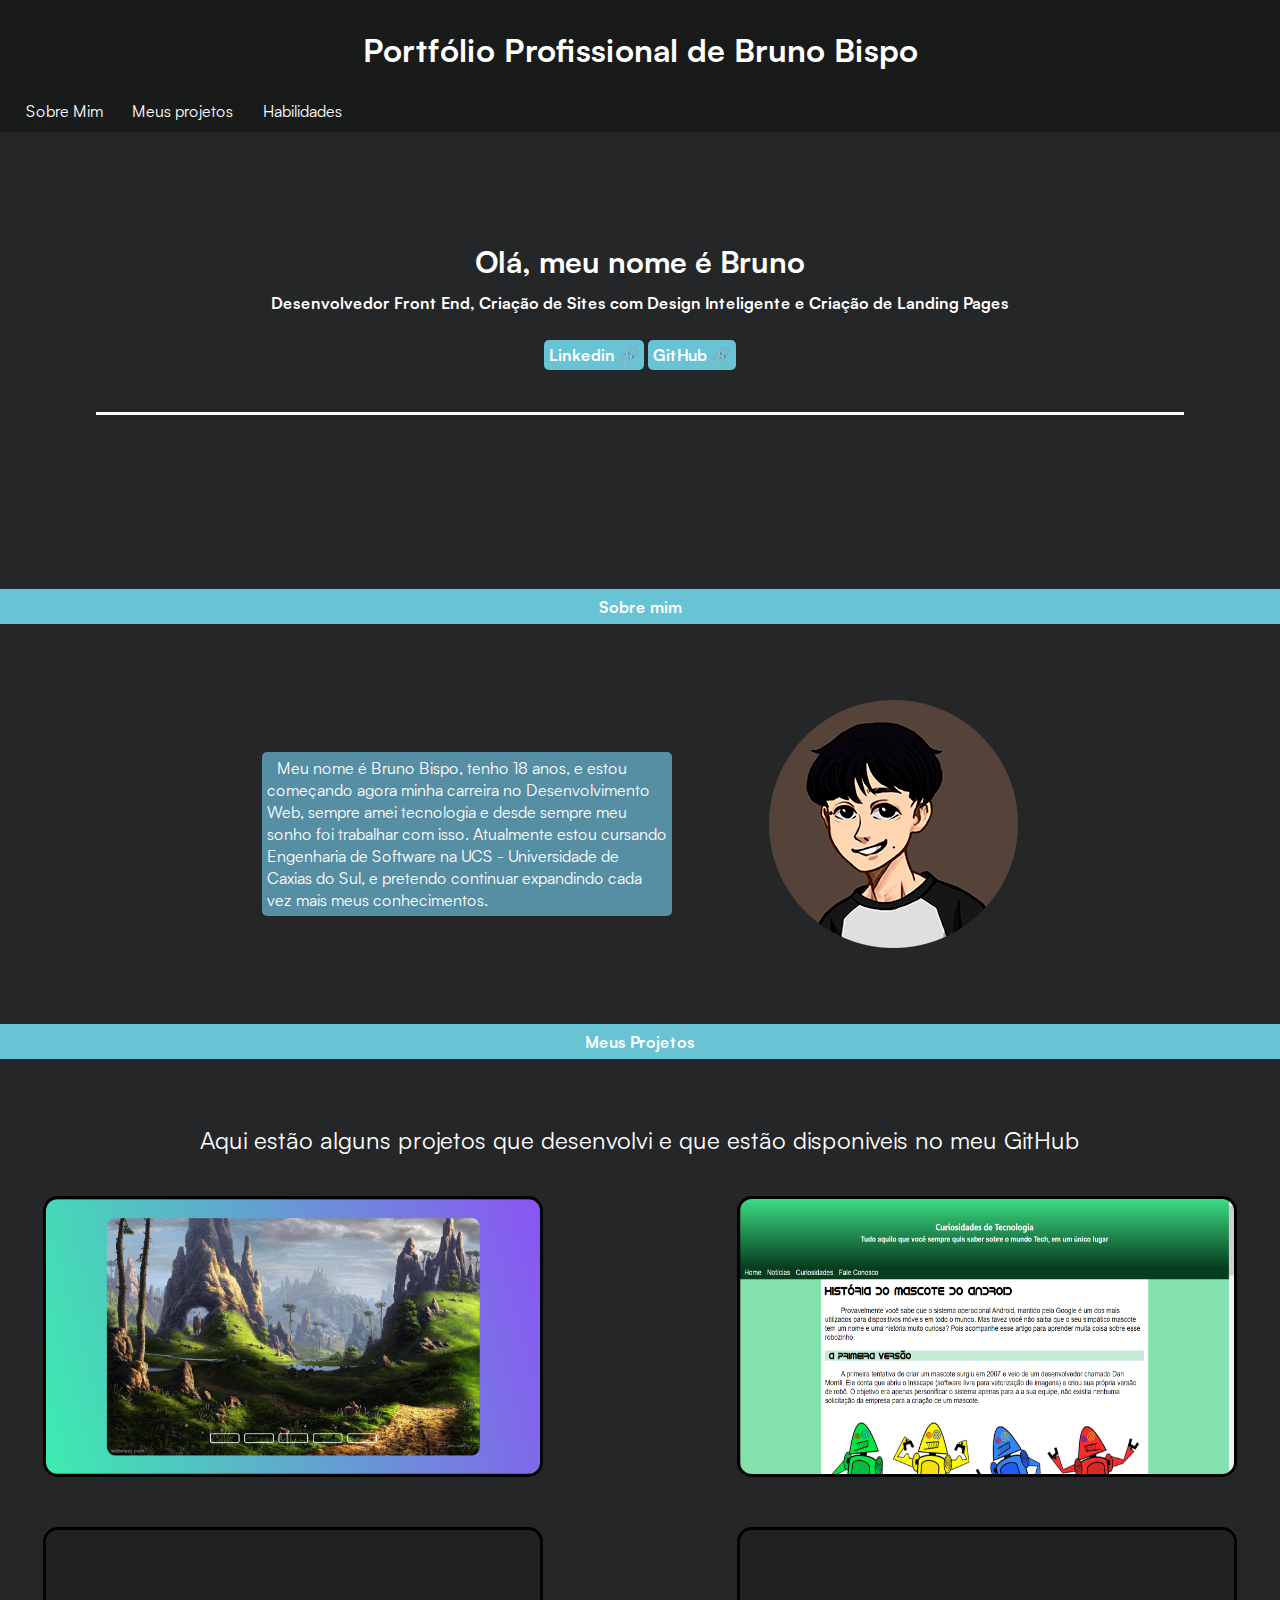
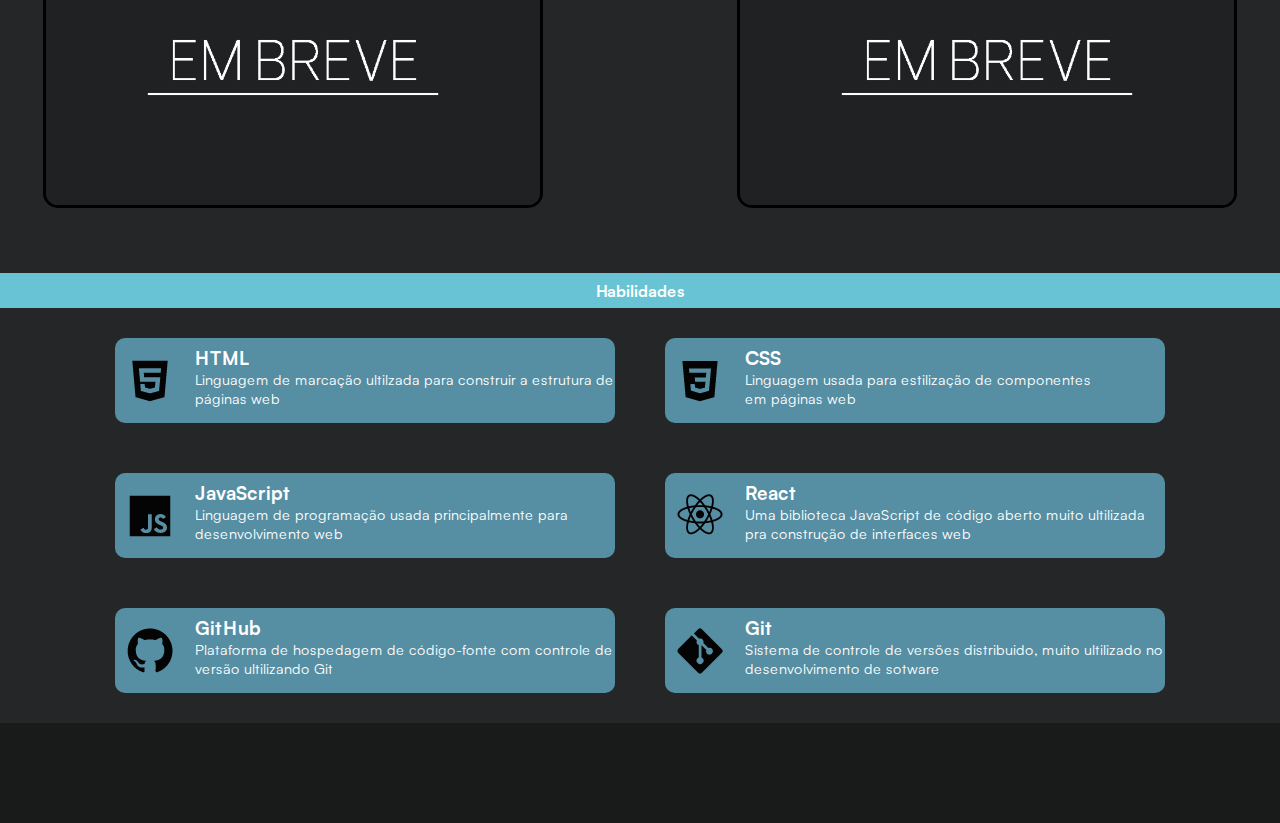
==== index.html @ e82d6dcb "criação section habilidades e footer" ====
<!DOCTYPE html>
<html lang="pt">
<head>
    <meta charset="UTF-8">
    <meta http-equiv="X-UA-Compatible" content="IE=edge">
    <meta name="viewport" content="width=device-width, initial-scale=1.0">
    <title>Portfólio Bruno Bispo</title>
    <link rel="stylesheet" href="style.css">
</head>
<body class="fadeIn">
    <header>
        <h1>Portfólio Profissional de Bruno Bispo</h1>
    </header>
    <nav>
        <a href="#">Sobre Mim</a>
        <a href="#">Meus projetos</a>
        <a href="#">Habilidades</a>
    </nav>
    <main>
        <section id="introduction">
            <div>
                <h2>Olá, meu nome é Bruno</h2>
                <p>Desenvolvedor Front End, Criação de Sites com Design Inteligente e Criação de Landing Pages</p>
                <span><a href="https://br.linkedin.com" target="_blank">Linkedin &#x1F517</a></span>
                <span><a href="https://github.com/brunobispo12" target="_blank">GitHub &#x1F517</a></span>
                <br/>
                <div class="barra">⠀⠀⠀⠀⠀⠀⠀⠀⠀</div>
            </div>
        </section>
        <div class="space"> <p>Sobre mim</p> </div>
        <section id="sobre-mim">
            <div id="content-text">
                <p>Meu nome é Bruno Bispo, tenho 18 anos, e estou começando agora minha carreira no Desenvolvimento Web, sempre amei tecnologia e desde sempre meu sonho foi trabalhar com isso. Atualmente estou cursando Engenharia de Software na UCS - Universidade de Caxias do Sul, e pretendo continuar expandindo cada vez mais meus conhecimentos.</p>
            </div>
            <div id="content-image"><img src="./images/icon picrew-250.png" alt="Meu icon feito no Picrew"></div>
        </section>
        <div class="space"><p>Meus Projetos</p></div>
        <section id="my-projects">
            <div id="text"><p>Aqui estão alguns projetos que desenvolvi e que estão disponiveis no meu GitHub</p></div>
            <div id="content-projects">
                <a href='https://github.com/brunobispo12/SlideShow' target="blank">
                    <div class="box">
                        <img src="./images/site slide.png" alt="">
                    </div>
                </a>
                <a href="https://github.com/brunobispo12/Desafio-Responsividade-Curso-em-Video" target="_blank">
                    <div class="box">
                        <img src="./images/site curso em video.png" alt="">
                    </div>
                </a>
                <div class="box">
                    <img src="./images/em-breve.jpg" alt="">
                </div>
                <div class="box">
                    <img src="./images/em-breve.jpg" alt="">
                </div>
            <div/>
        </section>
        <div class="space"><p>Habilidades</p></div>
        <section id="skills">
            <div class="box-skills">
                <div class="image">
                    <img src="./images/bxl-html5.png" alt="">
                </div>
                <div class="skills-content">
                    <h3>HTML</h3>
                    <p>Linguagem de marcação ultilzada para construir a estrutura de páginas web</p>
                </div>
            </div>
            <div class="box-skills">
                <div class="image">
                    <img src="./images/bxl-css3.png" alt="">
                </div>
                <div class="skills-content">
                    <h3>CSS</h3>
                    <p>Linguagem usada para estilização de componentes <br/>em páginas web</p>
                </div>
            </div>
            <div class="box-skills">
                <div class="image">
                    <img src="./images/bxl-javascript.png" alt="">
                </div>
                <div class="skills-content">
                    <h3>JavaScript</h3>
                    <p>Linguagem de programação usada principalmente para desenvolvimento web</p>
                </div>
            </div>
            <div class="box-skills">
                <div class="image">
                    <img src="./images/bxl-react.png" alt="">
                </div>
                <div class="skills-content">
                    <h3>React</h3>
                    <p>Uma biblioteca JavaScript de código aberto muito ultilizada pra construção de interfaces web</p>
                </div>
            </div>
            <div class="box-skills">
                <div class="image">
                    <img src="./images/bxl-github.png" alt="">
                </div>
                <div class="skills-content">
                    <h3>GitHub</h3>
                    <p>Plataforma de hospedagem de código-fonte com controle de versão ultilizando Git</p>
                </div>
            </div>
            <div class="box-skills">
                <div class="image">
                    <img src="./images/bxl-git.png" alt="">
                </div>
                <div class="skills-content">
                    <h3>Git</h3>
                    <p>Sistema de controle de versões distribuido, muito ultilizado no desenvolvimento de sotware</p>
                </div>
            </div>
        </section>
    </main>
    <footer></footer>
</body>
</html>
---- style.css ----
*{
    margin: 0;
    padding: 0;
}

@font-face {
    font-family: Satoshi;
    src: url(./fonts/Satoshi-Regular.ttf);
}

@font-face {
    font-family: Satoshi-Bold;
    src: url(./fonts/Satoshi-Bold.ttf);
}

:root{
    --cor0: #252627;
    --cor1: #E83151;
    --cor4: #D7BE82;
    --cor3: #568EA3;
    --cor2: #68C3D4;

    --fonte-padrao: Satoshi;
    --fonte-bold: Satoshi-Bold;
}

@-webkit-keyframes fadeIn {
    0% { opacity: 0; }
    100% { opacity: 1; } 
}
@-moz-keyframes fadeIn {
    0% { opacity: 0;}
    100% { opacity: 1; }
}
@-o-keyframes fadeIn {
    0% { opacity: 0; }
    100% { opacity: 1; }
}
@keyframes fadeIn {
    0% { opacity: 0; }
    100% { opacity: 1; }
}

.fadeIn {
    -webkit-animation: fadeIn 3s ease-in-out;
    -moz-animation: fadeIn 3s ease-in-out;
    -o-animation: fadeIn 3s ease-in-out;
    animation: fadeIn 3s ease-in-out;
}

header{
    color: #fff;
    background-color: rgba(0, 0, 0, 0.311);
    min-height: 100px;
    text-align: center;
    display: flex;
    align-items: center;
    justify-content: center;
    font-family: var(--fonte-padrao);
    min-width: 20%;
    max-width: 100%;
}

header > h1 {
    font-family: var(--fonte-bold);
}


body{
    background-color: var(--cor0);
}

nav{
    background-color: rgba(0, 0, 0, 0.311);
    padding-bottom: 10px;
}

nav > a {
    text-decoration: none;
    color: #fff;
    font-family: var(--fonte-padrao);
    margin-left: 2%;
    position: relative;
}

nav a::after{
    content: " ";
    width: 0%;
    height: 1px;
    background-color: #fff;
    position: absolute;
    bottom: 0;
    left: 0;
    transition: 0.5s ease-in-out;
}

nav a:hover::after{
    width: 100%;
}

section#introduction{
    margin-top: 55px;
    height: 402px;
    min-width: 50%;
    max-width: 100%;
}

section#introduction > div{
    font-family: var(--fonte-bold);
    text-align: center;
    padding-top: 55px;
    background-color: #252627;
    min-width: 85%;
    max-width: 50%;
    margin: auto;
    color: #fff;
}

.barra{
    padding-top: 1.5em;
    border-bottom: solid #fff;
}

section#introduction > div > h2 {
    font-size: 30px;
}

section#introduction > div > p {
    padding-top: 10px;
    padding-bottom: 30px;
    text-align: center;
    font-size: 1rem;
}

section#introduction > div > span > a {
    text-decoration: none;
    color: #fff;
    background-color: var(--cor2);
    border-radius: 5px;
    padding: 5px 5px 5px 5px;
    justify-content: center;
}

section#introduction > div > span > a:hover{
    background-color: #568EA3cc;
}

.space{
    background-color: var(--cor2);
    min-width: 320px;
    max-width: 100%;
    height: 35px;
    font-family: var(--fonte-bold);
    color: white;
    display: flex;
    justify-content: center;
    align-items: center;
}

section#sobre-mim{
    margin: 15px;
    display: flex;
    justify-content: center;
    align-items: center;
    gap: 6rem;
    flex-wrap: wrap;
    padding-top: 20px;
    min-width: 320px;
    max-width: 100%;
    min-height: 350px;
    font-family: var(--fonte-padrao);
    color: #fff;
}

div#content-text{
    background-color: var(--cor3);
    width: 400px;
    border-radius: 5px;
    padding: 5px;
    text-indent: 10px;
}

div#content-image{
    padding-top: -20px;
    padding-bottom: 20px;
}

div#content-image > img{
    display: block;
    margin: auto;
}

section#my-projects{
    font-family: var(--fonte-padrao);
    color: #fff;
    padding-top: 50px;
    min-width: 320px;
    max-width: 100%;
    margin: 15px;
}

div#text > p{
    text-align: center;
    font-size: 1.5rem;
    padding-bottom: 40px;
}

div#content-projects{
    display: grid;
    justify-content: center;  
    grid-template-columns: repeat(auto-fit, minmax(320px, 500px));
    gap: 50px 194px;
    height: auto;
}

.box{
    min-width: 320px;
    max-width: 500px;
    height: 275px;
    overflow: hidden;
    border: solid 3px black;
    border-radius: 15px;
}

.box > img {
    width: 100%;
    height: 100%;
}

section#skills{
    display: grid;
    justify-content: center;  
    grid-template-columns: repeat(auto-fit, minmax(320px, 500px));
    gap: 50px 50px;
    min-width: 320px;
    max-width: 100%;
    height: fit-content;
    margin: 15px;
    padding-top: 15px;
    padding-bottom: 15px;
    color: #fff;
}

.box-skills{
    min-width: 320px;
    max-width: 550px;
    height: 85px;
    background-color: var(--cor3);
    position: relative;
    border-radius: 10px;
}

.image{
    position: absolute;
    top: 18.5%;
    left: 1.5%;
}

.skills-content{
    width: fit-content;
    position: absolute;
    left: 16%;
    top: 8%;
}

.skills-content > h3{
    font-family: var(--fonte-bold);
}

.skills-content > p{
    font-size: 0.9rem;
    font-family: var(--fonte-padrao);
}

footer{
    height: 100px;
    background-color: rgba(0, 0, 0, 0.311);
}
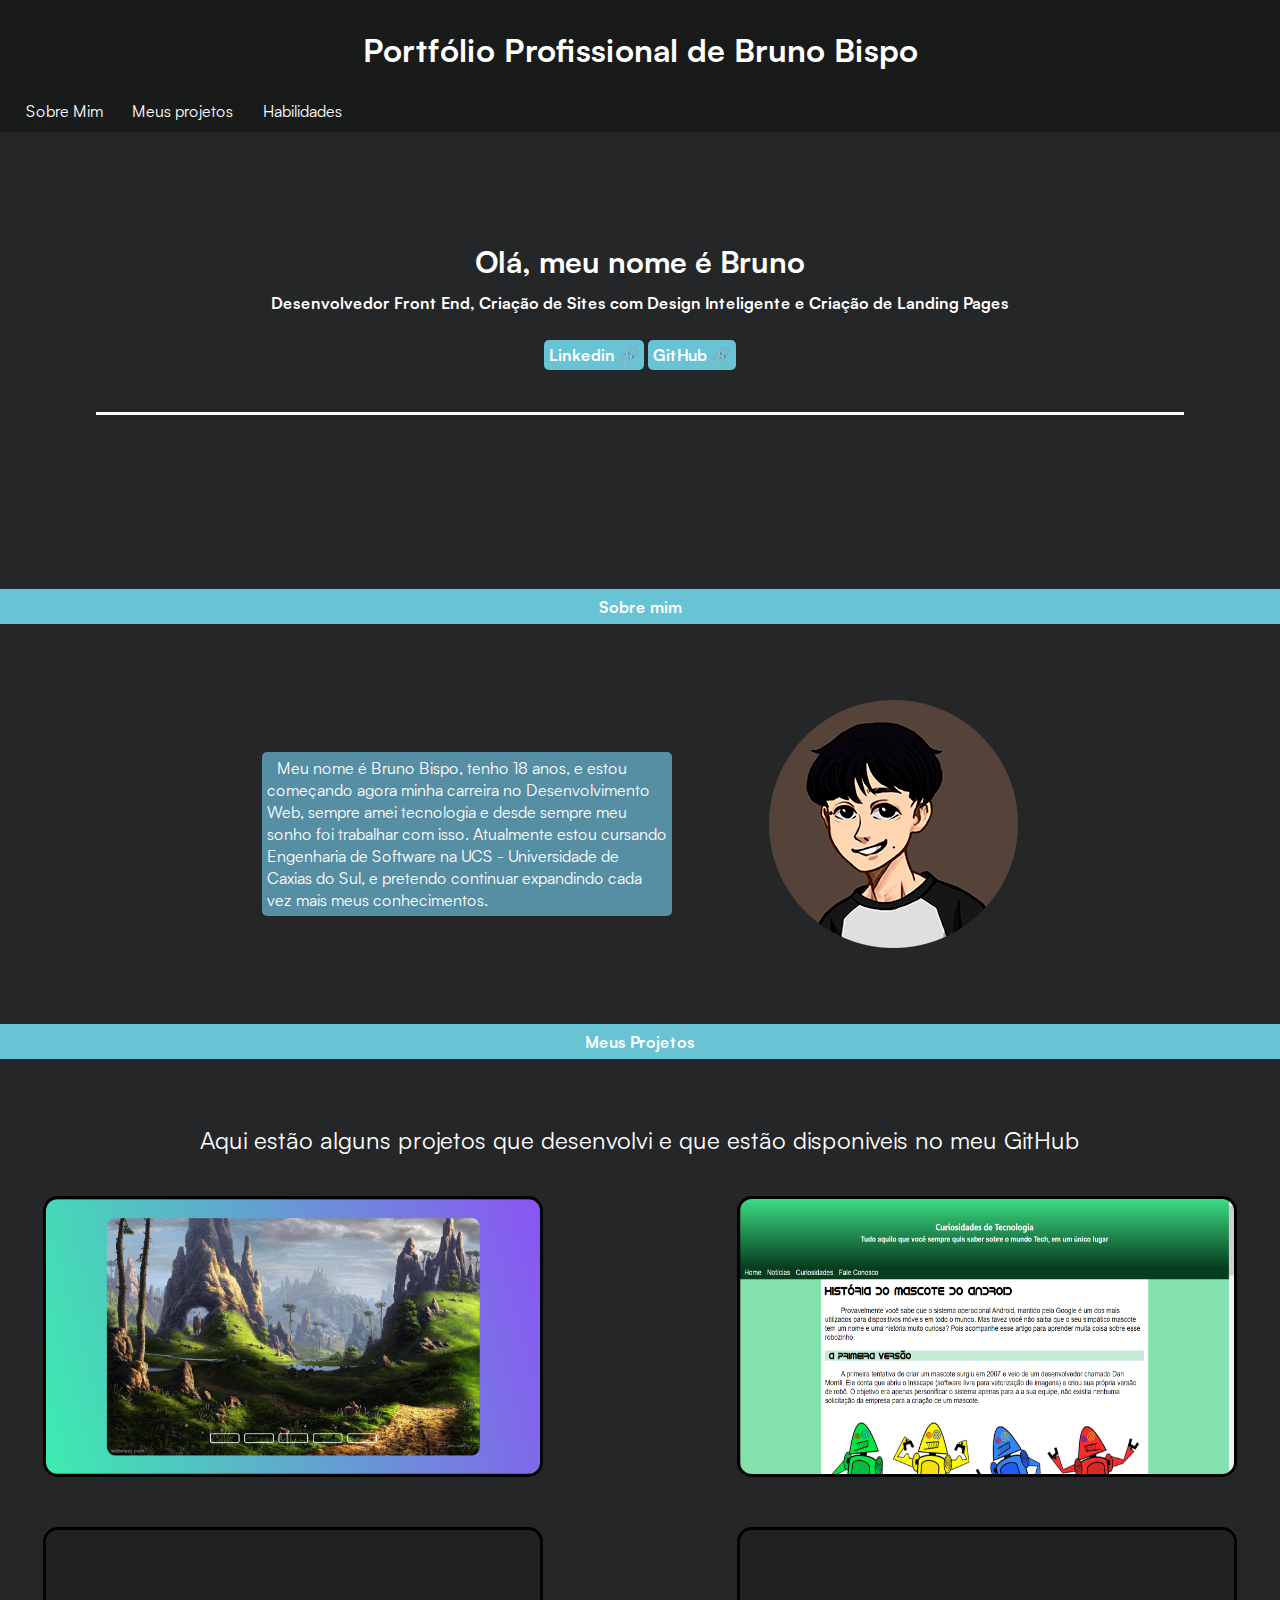
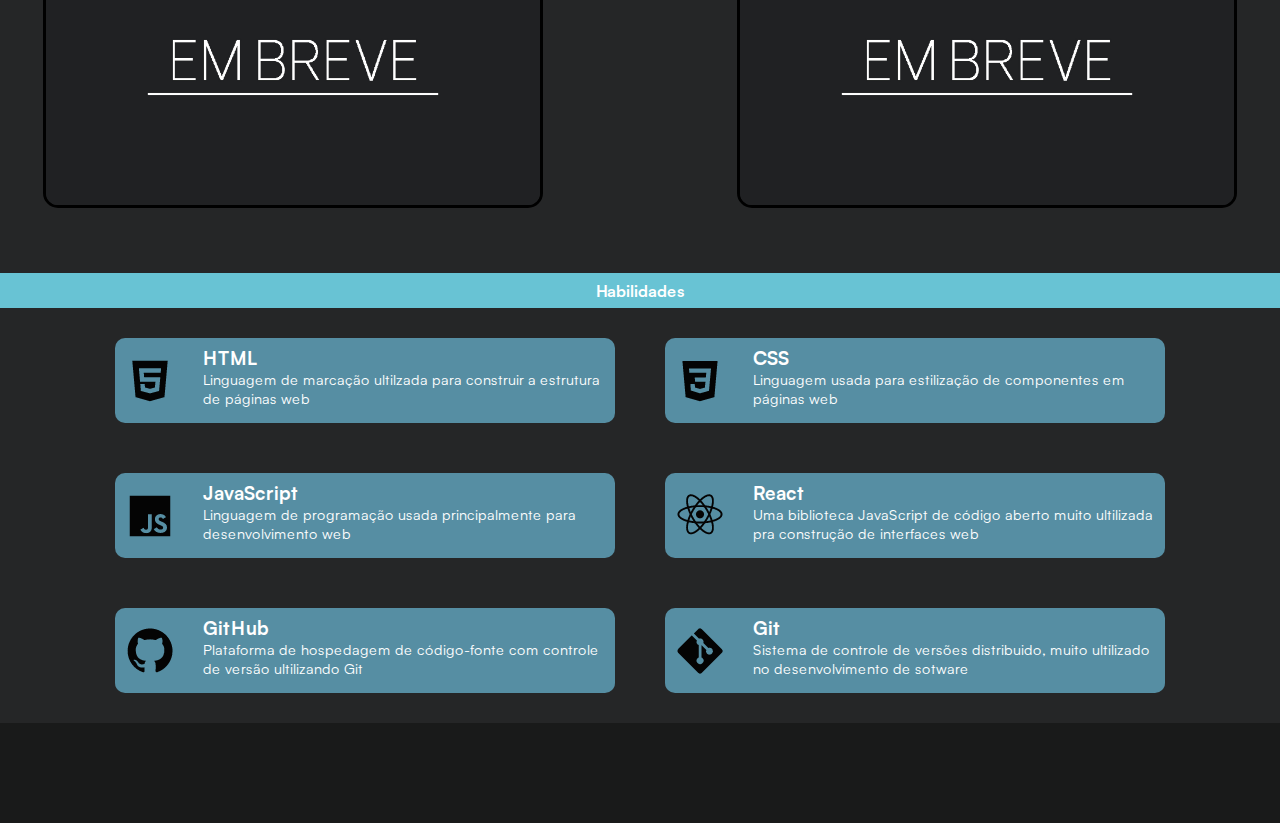
==== commit 9176e0b7: "alterações no habilidades" ====
--- a/index.html
+++ b/index.html
@@ -73,7 +73,7 @@
                 </div>
                 <div class="skills-content">
                     <h3>CSS</h3>
-                    <p>Linguagem usada para estilização de componentes <br/>em páginas web</p>
+                    <p>Linguagem usada para estilização de componentes em páginas web</p>
                 </div>
             </div>
             <div class="box-skills">
--- a/style.css
+++ b/style.css
@@ -259,7 +259,7 @@
 .skills-content{
     width: fit-content;
     position: absolute;
-    left: 16%;
+    left: 17.5%;
     top: 8%;
 }
 
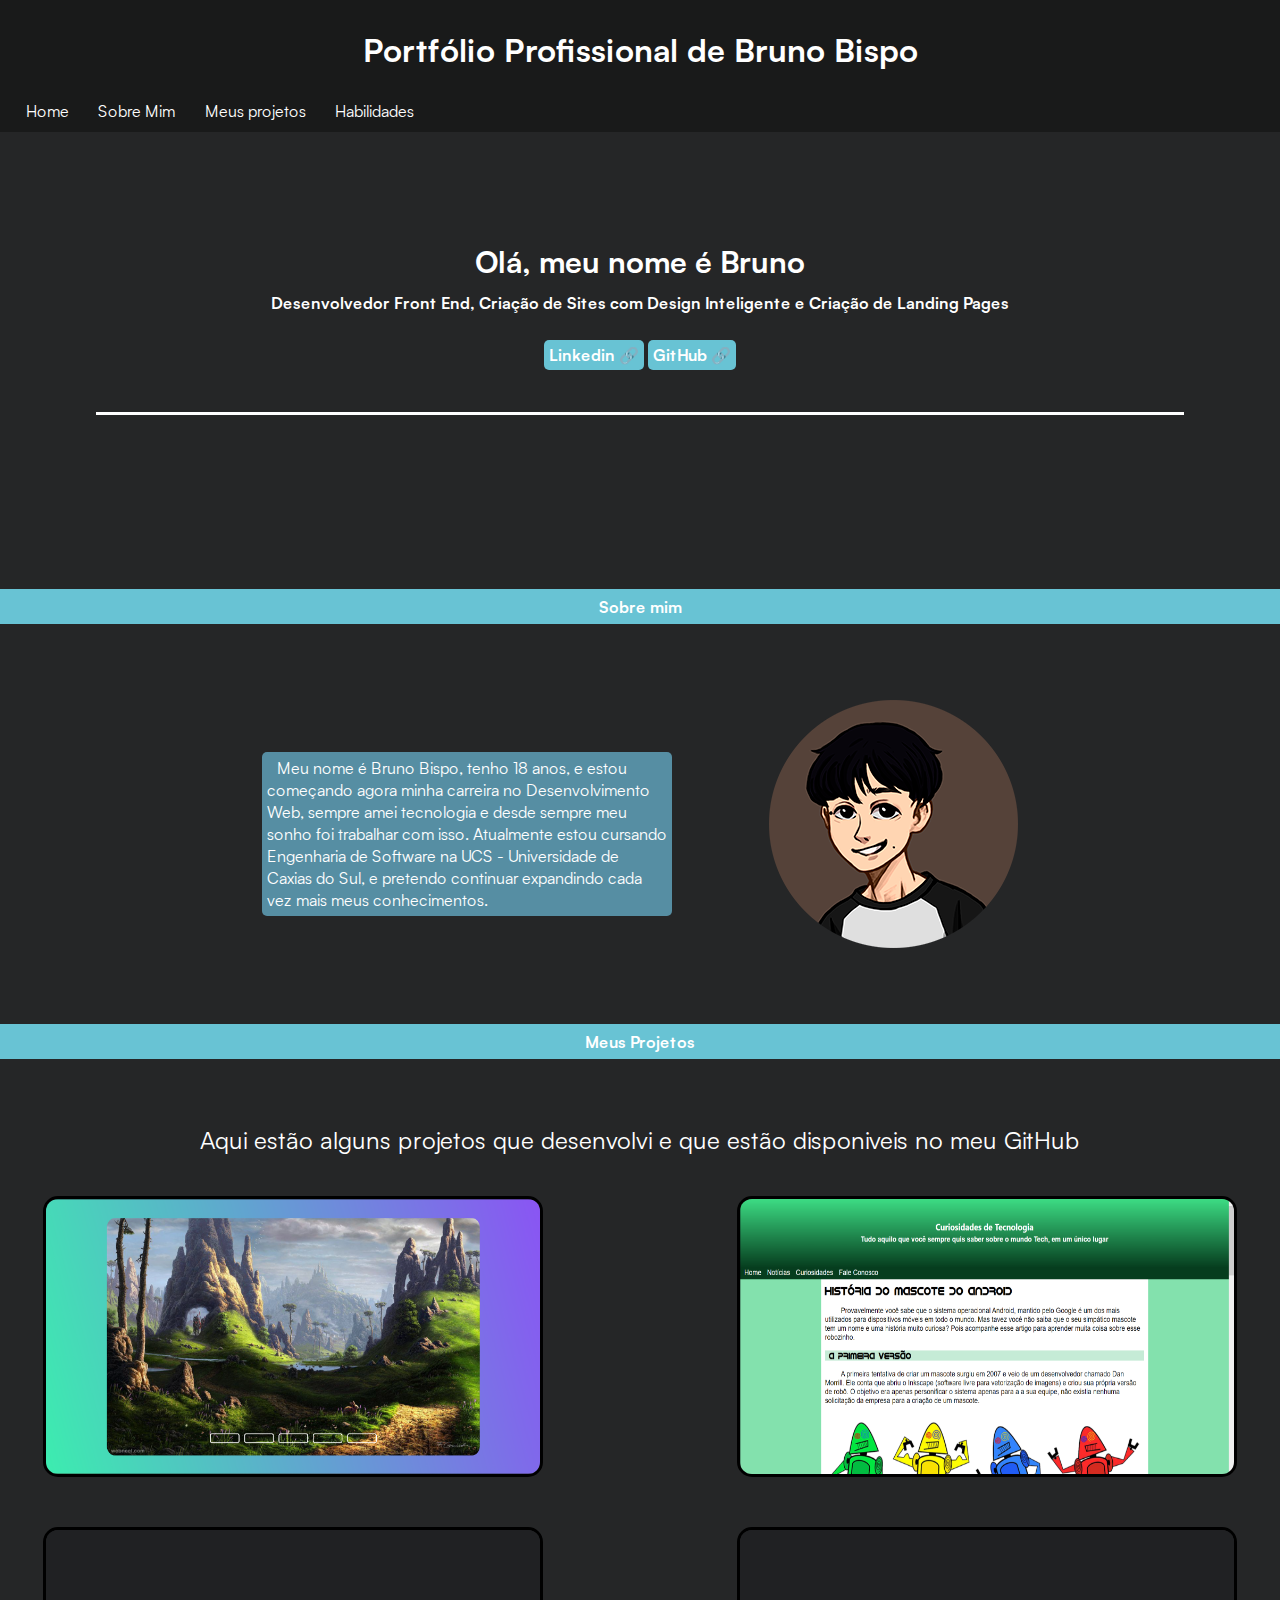
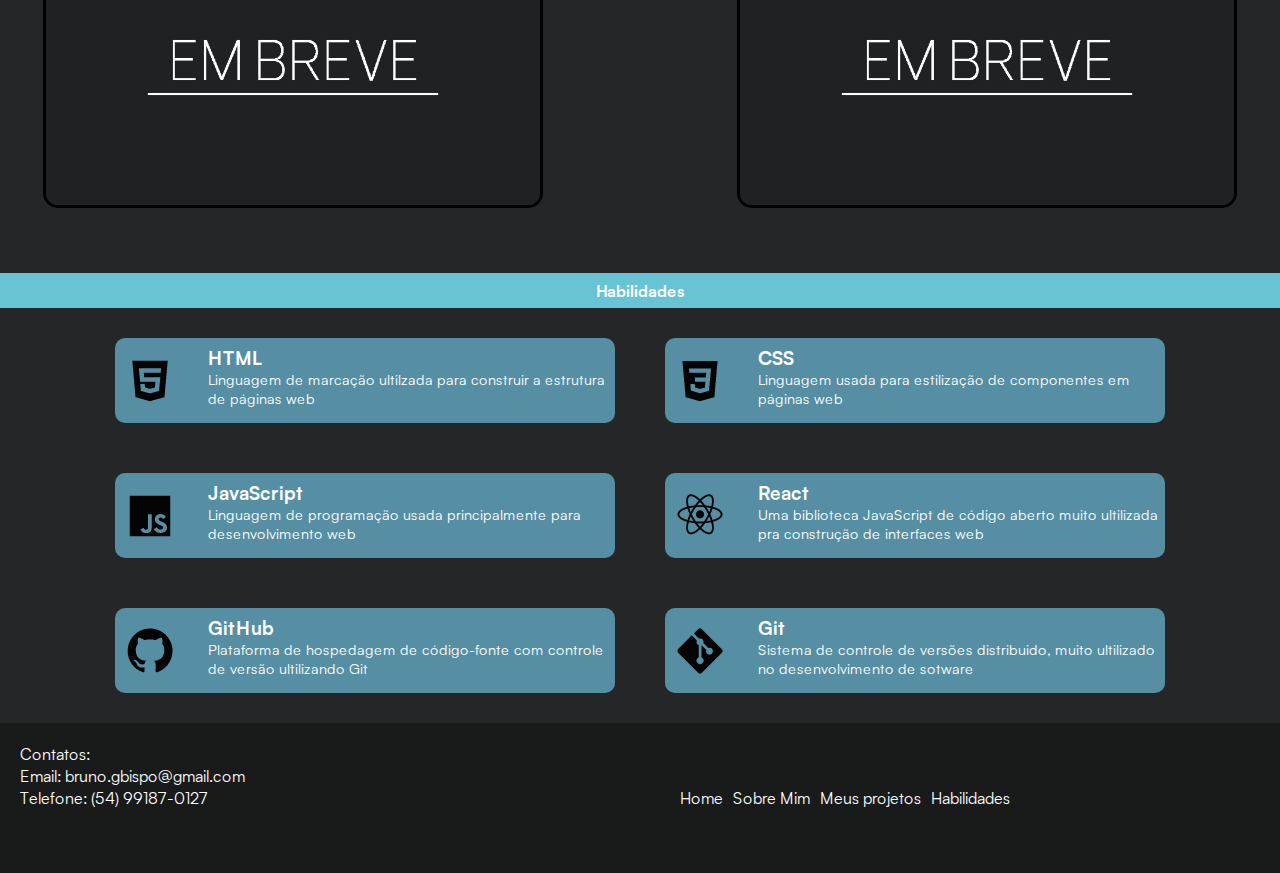
==== commit a18e2643: "portfólio pronto 1.0" ====
--- a/index.html
+++ b/index.html
@@ -12,9 +12,10 @@
         <h1>Portfólio Profissional de Bruno Bispo</h1>
     </header>
     <nav>
-        <a href="#">Sobre Mim</a>
-        <a href="#">Meus projetos</a>
-        <a href="#">Habilidades</a>
+        <a href="#">Home</a>
+        <a href="#about-me-ref">Sobre Mim</a>
+        <a href="#my-projects-ref">Meus projetos</a>
+        <a href="#my-skills-ref">Habilidades</a>
     </nav>
     <main>
         <section id="introduction">
@@ -27,14 +28,14 @@
                 <div class="barra">⠀⠀⠀⠀⠀⠀⠀⠀⠀</div>
             </div>
         </section>
-        <div class="space"> <p>Sobre mim</p> </div>
+        <div id="about-me-ref" class="space"> <p>Sobre mim</p> </div>
         <section id="sobre-mim">
             <div id="content-text">
                 <p>Meu nome é Bruno Bispo, tenho 18 anos, e estou começando agora minha carreira no Desenvolvimento Web, sempre amei tecnologia e desde sempre meu sonho foi trabalhar com isso. Atualmente estou cursando Engenharia de Software na UCS - Universidade de Caxias do Sul, e pretendo continuar expandindo cada vez mais meus conhecimentos.</p>
             </div>
             <div id="content-image"><img src="./images/icon picrew-250.png" alt="Meu icon feito no Picrew"></div>
         </section>
-        <div class="space"><p>Meus Projetos</p></div>
+        <div id="my-projects-ref" class="space"><p>Meus Projetos</p></div>
         <section id="my-projects">
             <div id="text"><p>Aqui estão alguns projetos que desenvolvi e que estão disponiveis no meu GitHub</p></div>
             <div id="content-projects">
@@ -56,7 +57,7 @@
                 </div>
             <div/>
         </section>
-        <div class="space"><p>Habilidades</p></div>
+        <div id='my-skills-ref'class="space"><p>Habilidades</p></div>
         <section id="skills">
             <div class="box-skills">
                 <div class="image">
@@ -114,6 +115,18 @@
             </div>
         </section>
     </main>
-    <footer></footer>
+    <footer>
+        <div id="contatos">
+            Contatos:
+            <p>Email: bruno.gbispo@gmail.com</p>
+            <p>Telefone: (54) 99187-0127</p>
+        </div>
+        <nav>
+            <a href="#">Home</a>
+            <a href="#about-me-ref">Sobre Mim</a>
+            <a href="#my-projects-ref">Meus projetos</a>
+            <a href="#my-skills-ref">Habilidades</a>
+        </nav>
+    </footer>
 </body>
 </html>--- a/style.css
+++ b/style.css
@@ -70,12 +70,12 @@
     background-color: var(--cor0);
 }
 
-nav{
+body > nav{
     background-color: rgba(0, 0, 0, 0.311);
     padding-bottom: 10px;
 }
 
-nav > a {
+body > nav > a {
     text-decoration: none;
     color: #fff;
     font-family: var(--fonte-padrao);
@@ -259,6 +259,8 @@
 .skills-content{
     width: fit-content;
     position: absolute;
+    padding-left: 5px;
+    padding-right: 5px;
     left: 17.5%;
     top: 8%;
 }
@@ -273,6 +275,49 @@
 }
 
 footer{
-    height: 100px;
+    display: flex;
+    flex-wrap: wrap;
+    height: 150px;
+    min-width: 320px;
+    max-width: 100%;
     background-color: rgba(0, 0, 0, 0.311);
-}+    font-family: var(--fonte-padrao);
+    color: #fff;
+}
+
+div#contatos{
+    width: 400px;
+    padding-top: 20px;
+    padding-left: 20px;
+    padding-bottom: 20px;
+}
+
+footer>nav{
+    display: flex;
+    justify-content: center;
+    align-items: center;
+    margin: auto;
+}
+
+footer > nav> a{
+    margin-right: 10px;
+    color: #fff;
+    text-decoration: none;
+    position: relative;
+}
+
+footer > nav > a::after{
+    content: " ";
+    width: 0%;
+    height: 1px;
+    background-color: #fff;
+    position: absolute;
+    bottom: 0;
+    left: 0;
+    transition: 0.5s ease-in-out;
+}
+
+footer > nav > a::after:hover{
+    width: 100%;
+}
+
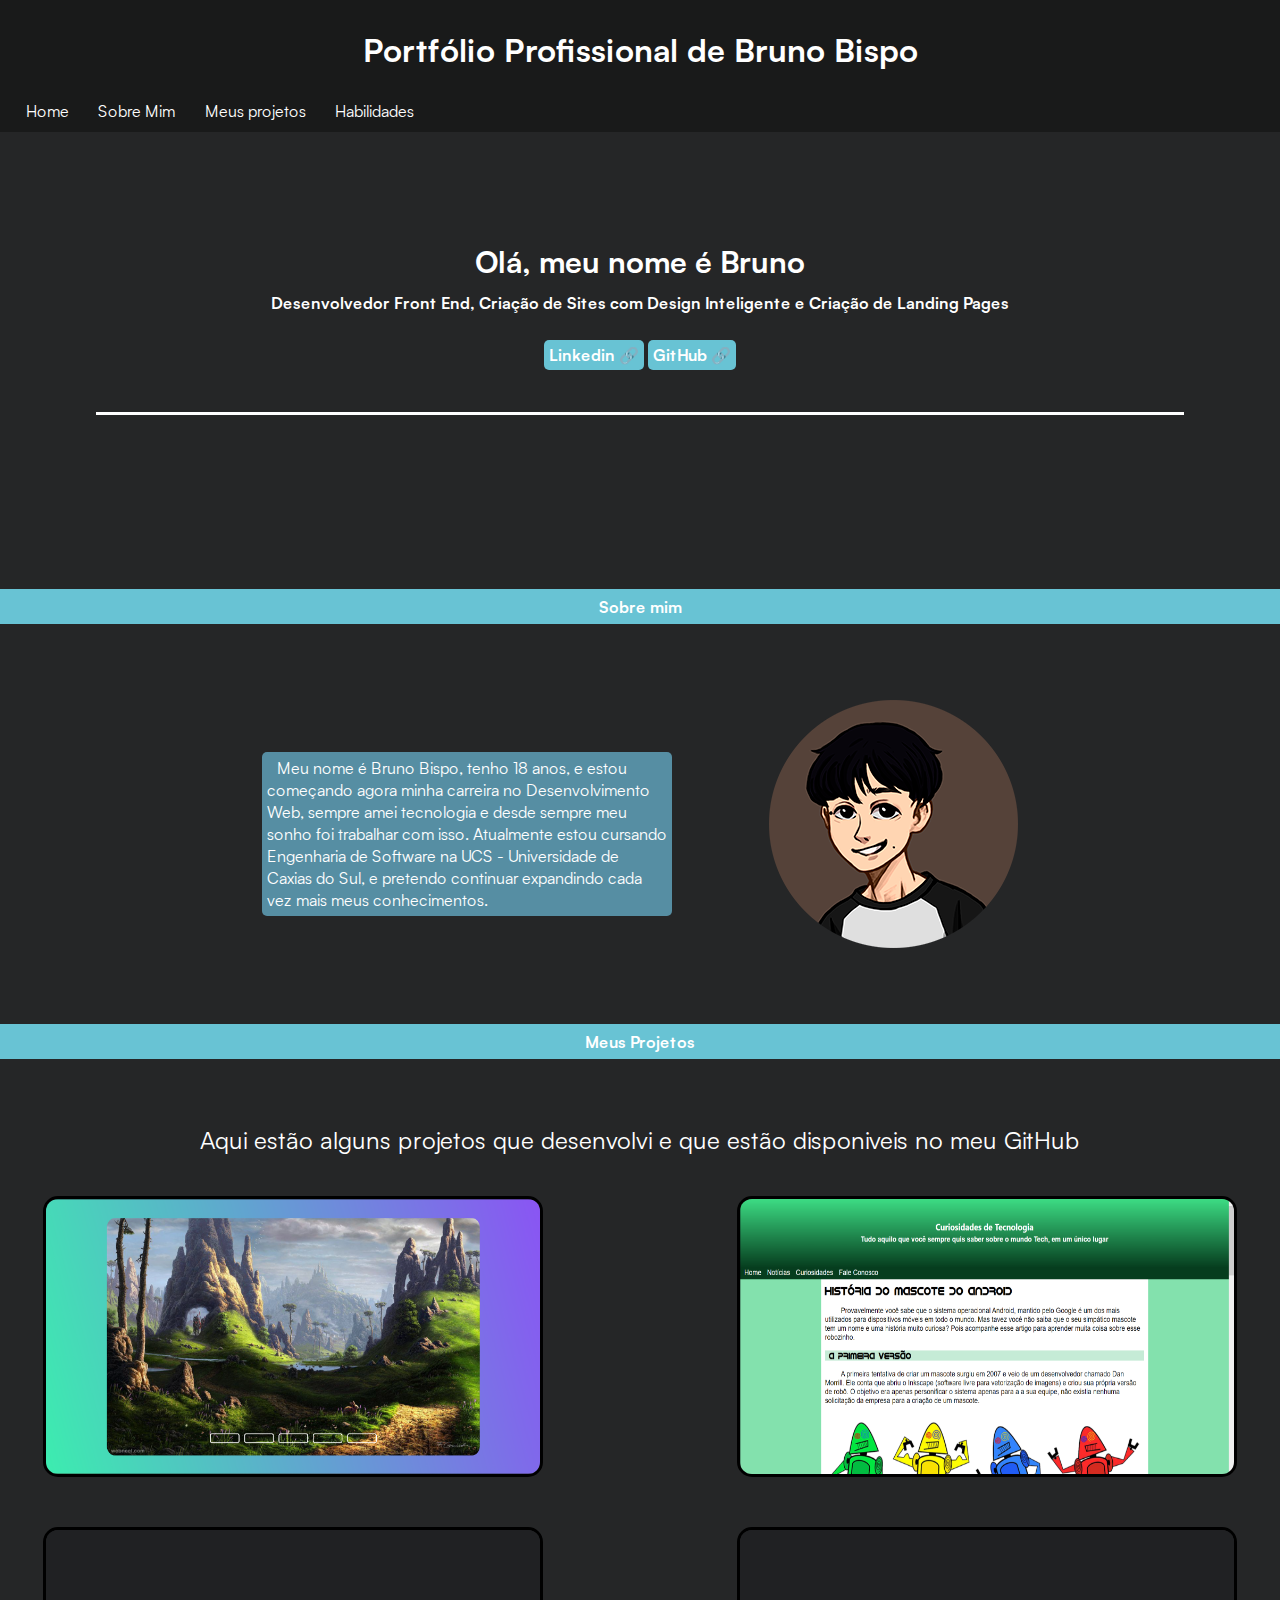
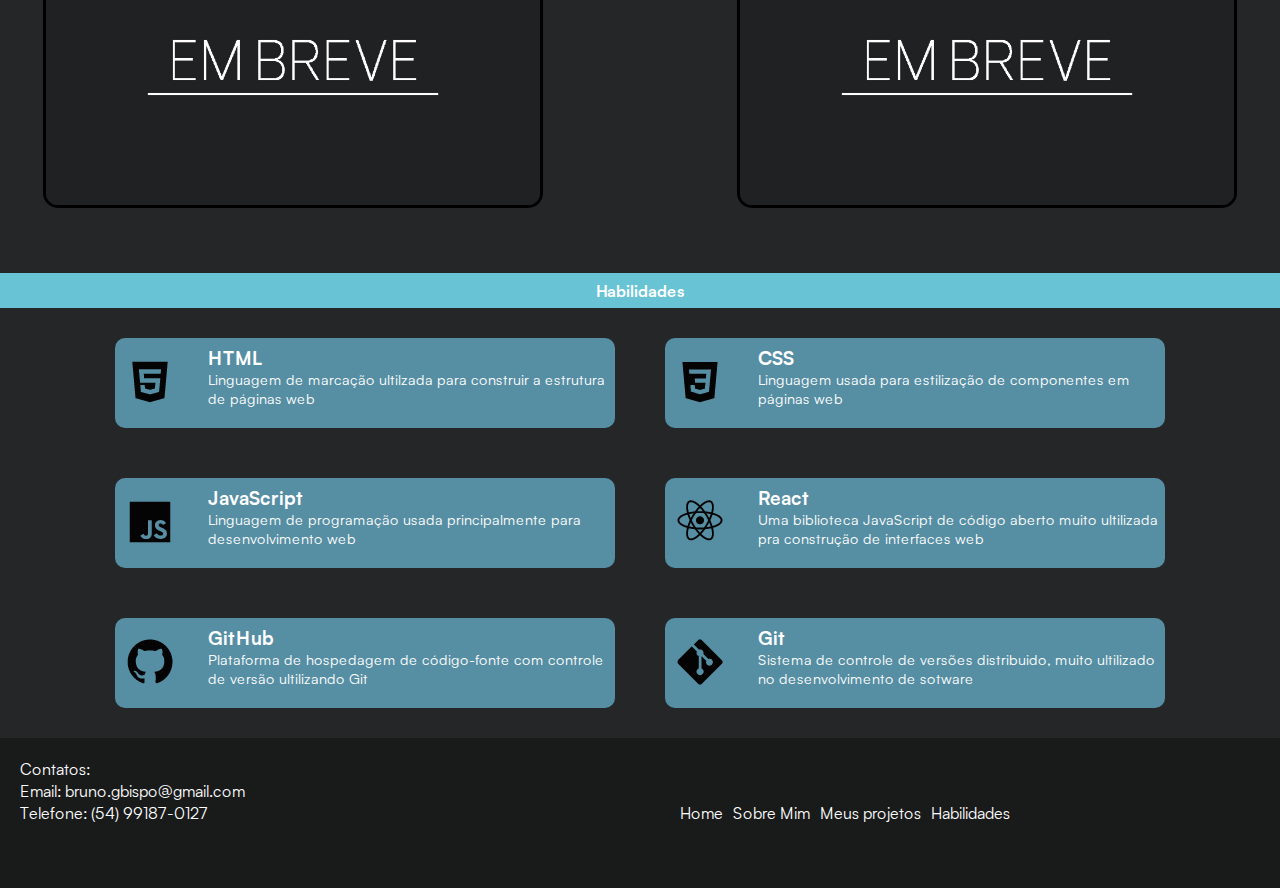
==== commit 25eb339e: "favicon" ====
--- a/index.html
+++ b/index.html
@@ -5,6 +5,7 @@
     <meta http-equiv="X-UA-Compatible" content="IE=edge">
     <meta name="viewport" content="width=device-width, initial-scale=1.0">
     <title>Portfólio Bruno Bispo</title>
+    <link rel="shortcut icon" href="./images/favicon.png" type="image/x-icon">
     <link rel="stylesheet" href="style.css">
 </head>
 <body class="fadeIn">
--- a/style.css
+++ b/style.css
@@ -244,7 +244,7 @@
 .box-skills{
     min-width: 320px;
     max-width: 550px;
-    height: 85px;
+    height: 90px;
     background-color: var(--cor3);
     position: relative;
     border-radius: 10px;
@@ -285,7 +285,7 @@
     color: #fff;
 }
 
-div#contatos{
+footer > div{
     width: 400px;
     padding-top: 20px;
     padding-left: 20px;
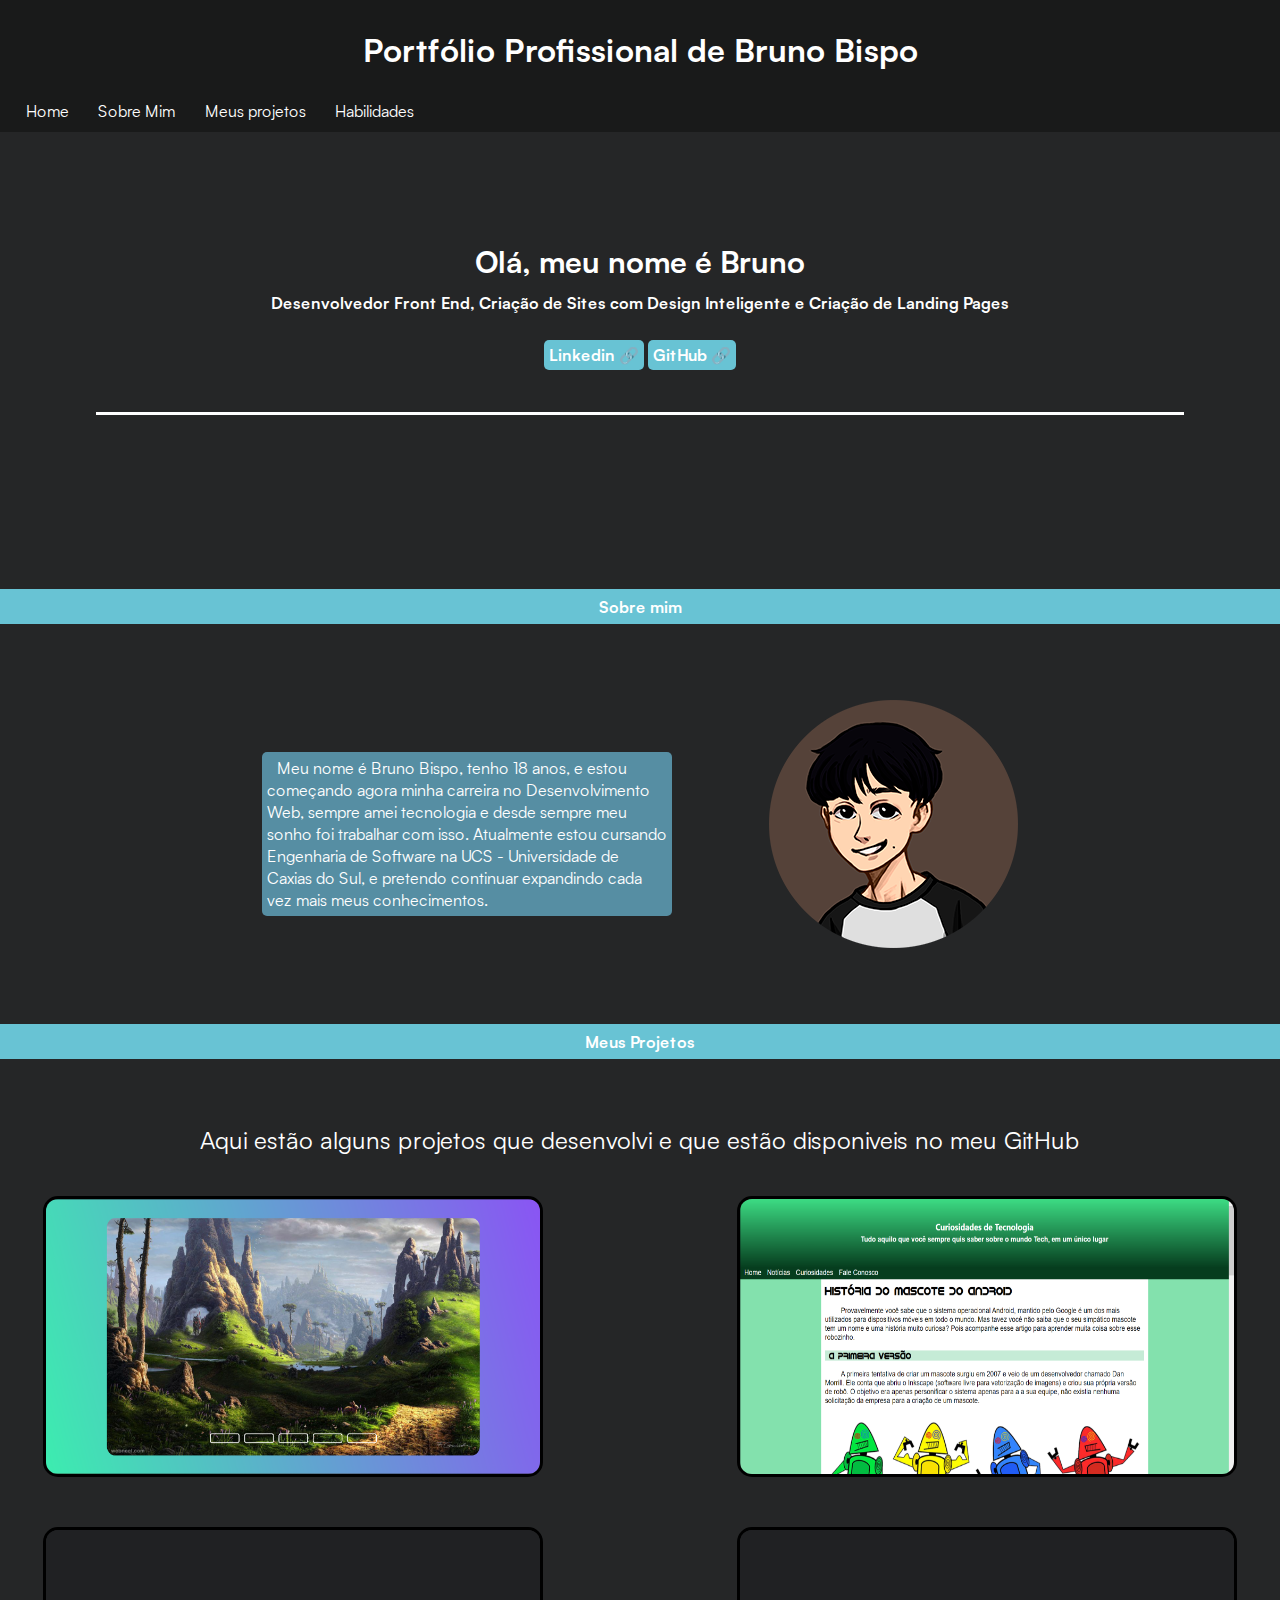
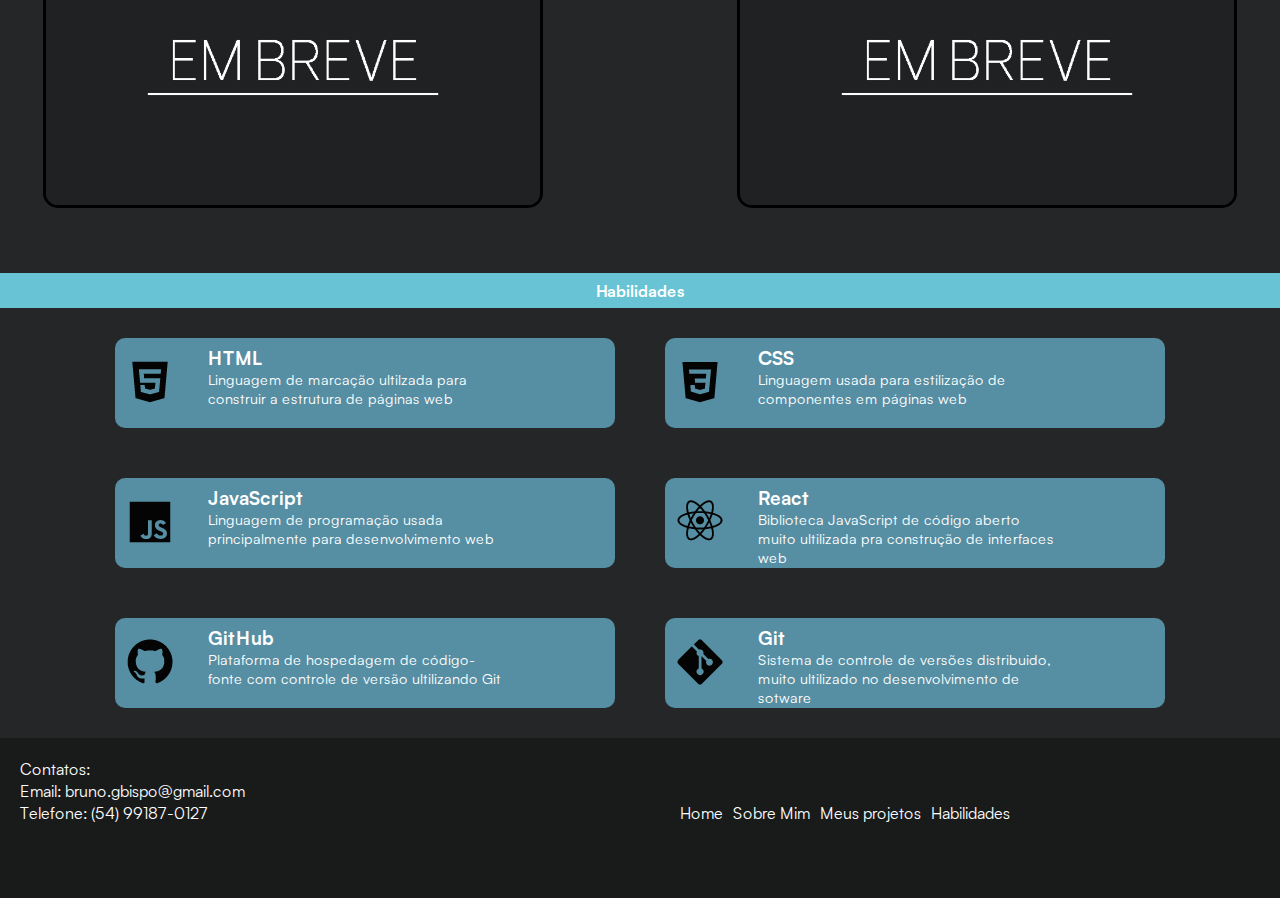
==== commit 382c44fe: "test4" ====
--- a/index.html
+++ b/index.html
@@ -93,7 +93,7 @@
                 </div>
                 <div class="skills-content">
                     <h3>React</h3>
-                    <p>Uma biblioteca JavaScript de código aberto muito ultilizada pra construção de interfaces web</p>
+                    <p>Biblioteca JavaScript de código aberto muito ultilizada pra construção de interfaces web</p>
                 </div>
             </div>
             <div class="box-skills">
--- a/style.css
+++ b/style.css
@@ -262,7 +262,7 @@
     padding-left: 5px;
     padding-right: 5px;
     left: 17.5%;
-    top: 8%;
+    top: 7.5%;
 }
 
 .skills-content > h3{
@@ -270,6 +270,7 @@
 }
 
 .skills-content > p{
+    max-width: 300px;
     font-size: 0.9rem;
     font-family: var(--fonte-padrao);
 }
@@ -280,6 +281,7 @@
     height: 150px;
     min-width: 320px;
     max-width: 100%;
+    padding-bottom: 10px;
     background-color: rgba(0, 0, 0, 0.311);
     font-family: var(--fonte-padrao);
     color: #fff;
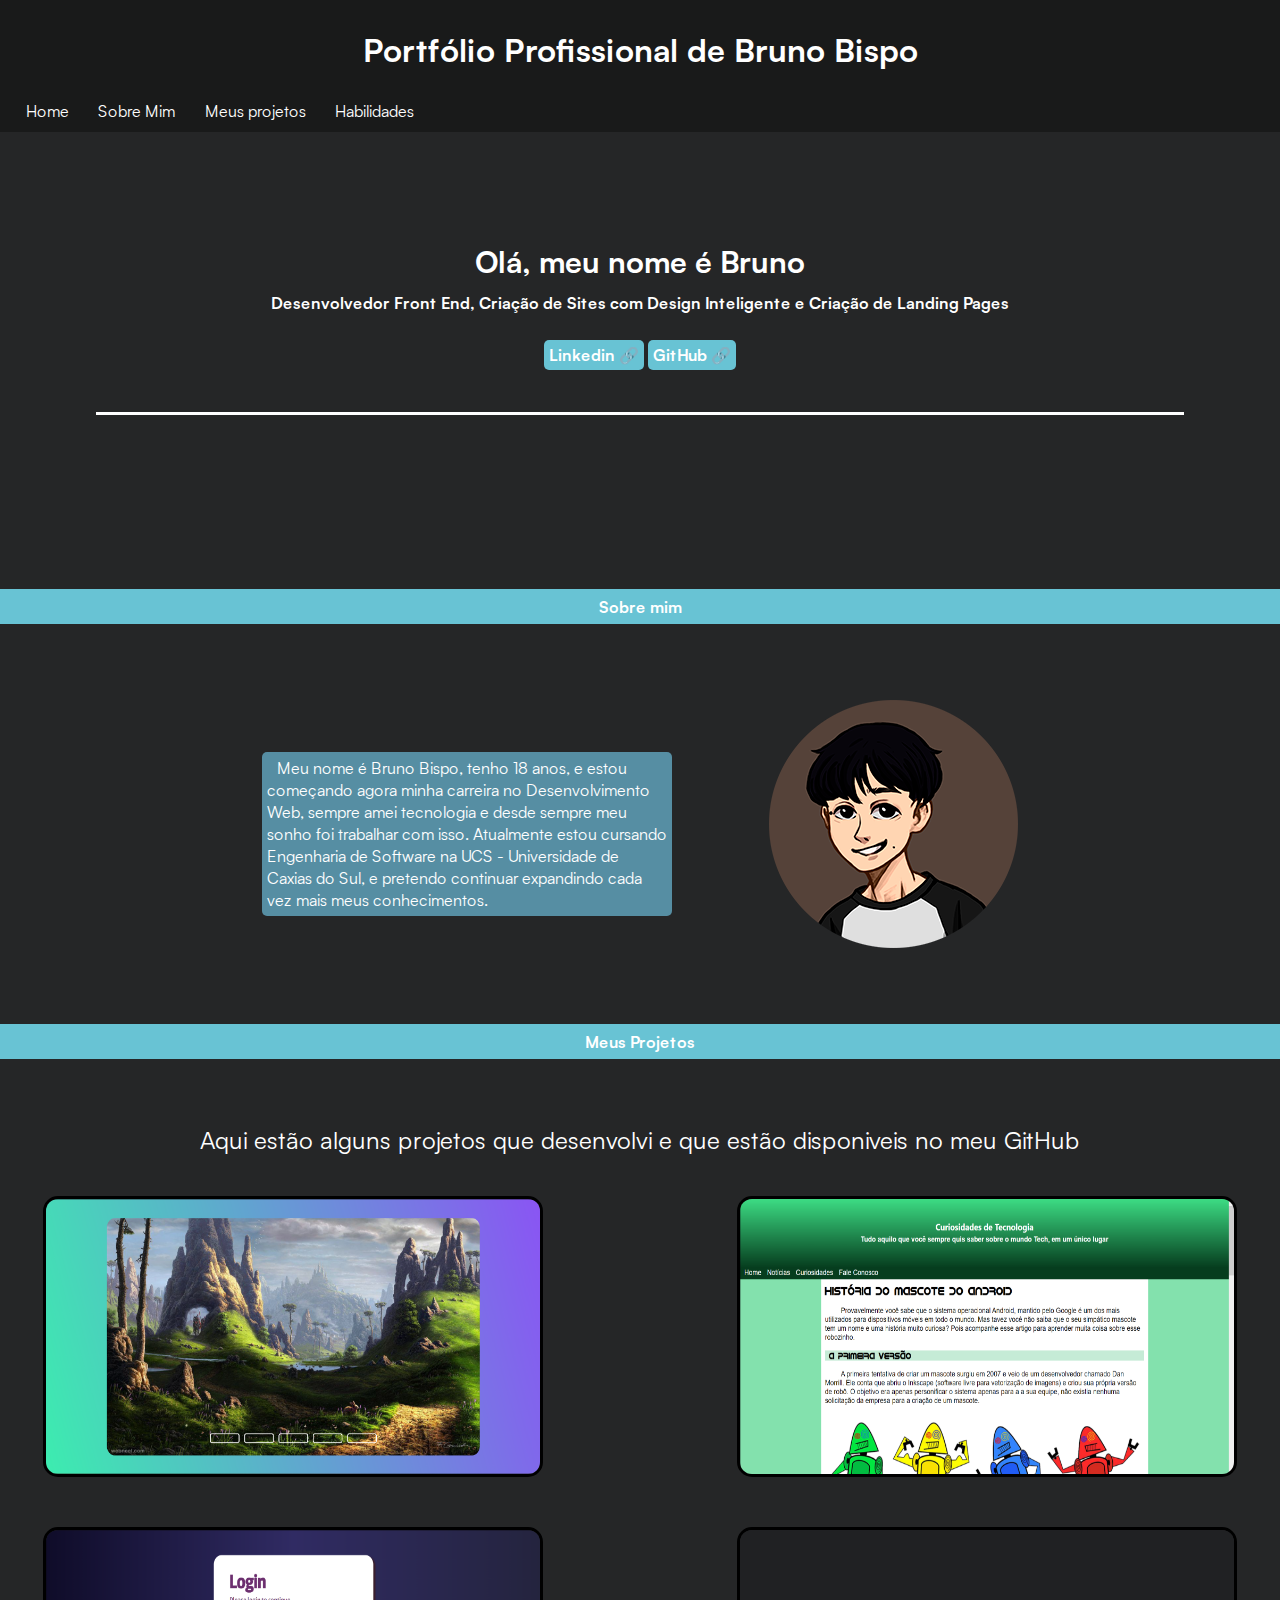
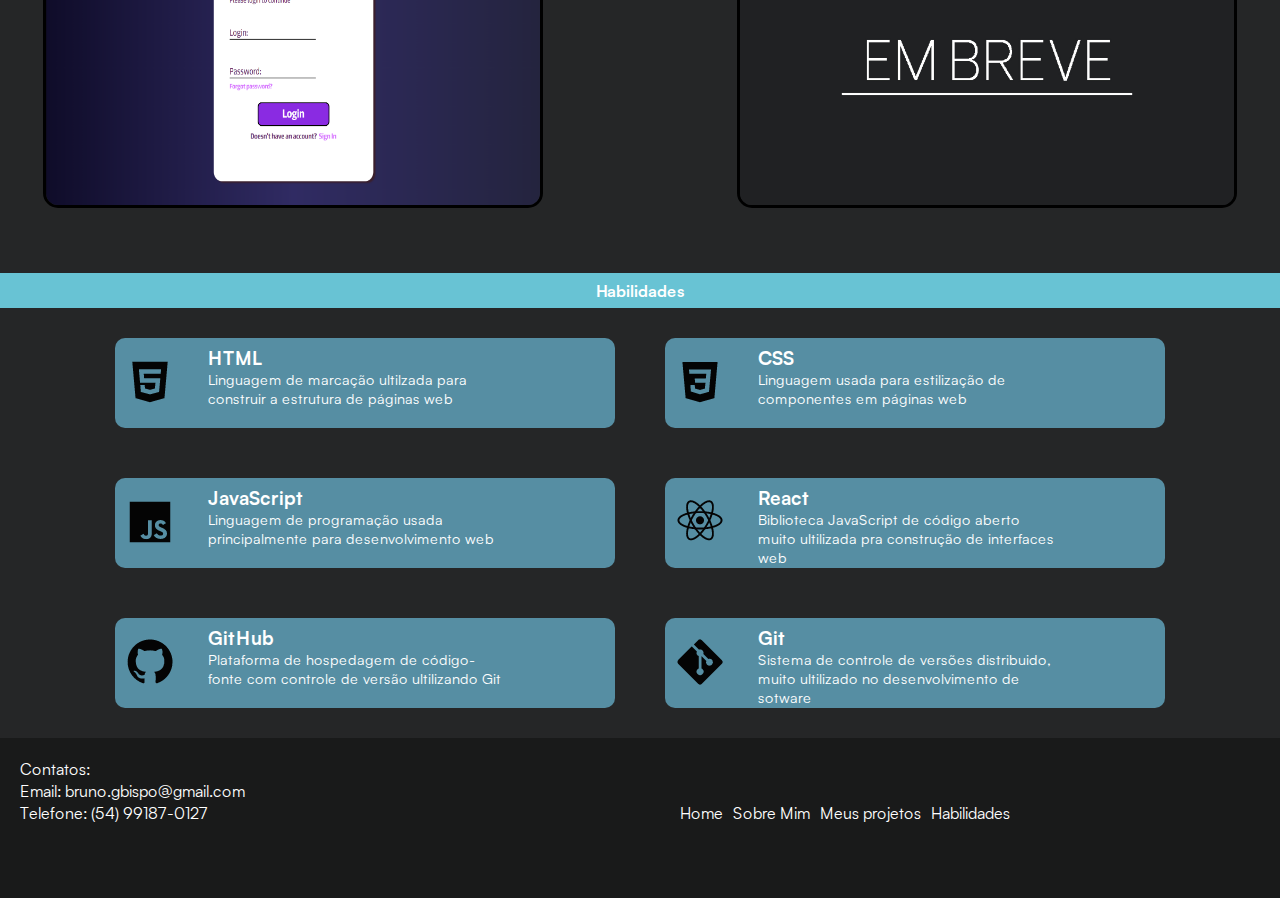
==== commit adec7168: "adicionado imagem de projeto" ====
--- a/index.html
+++ b/index.html
@@ -51,7 +51,7 @@
                     </div>
                 </a>
                 <div class="box">
-                    <img src="./images/em-breve.jpg" alt="">
+                    <img src="./images/loginscreen.png" alt="">
                 </div>
                 <div class="box">
                     <img src="./images/em-breve.jpg" alt="">
